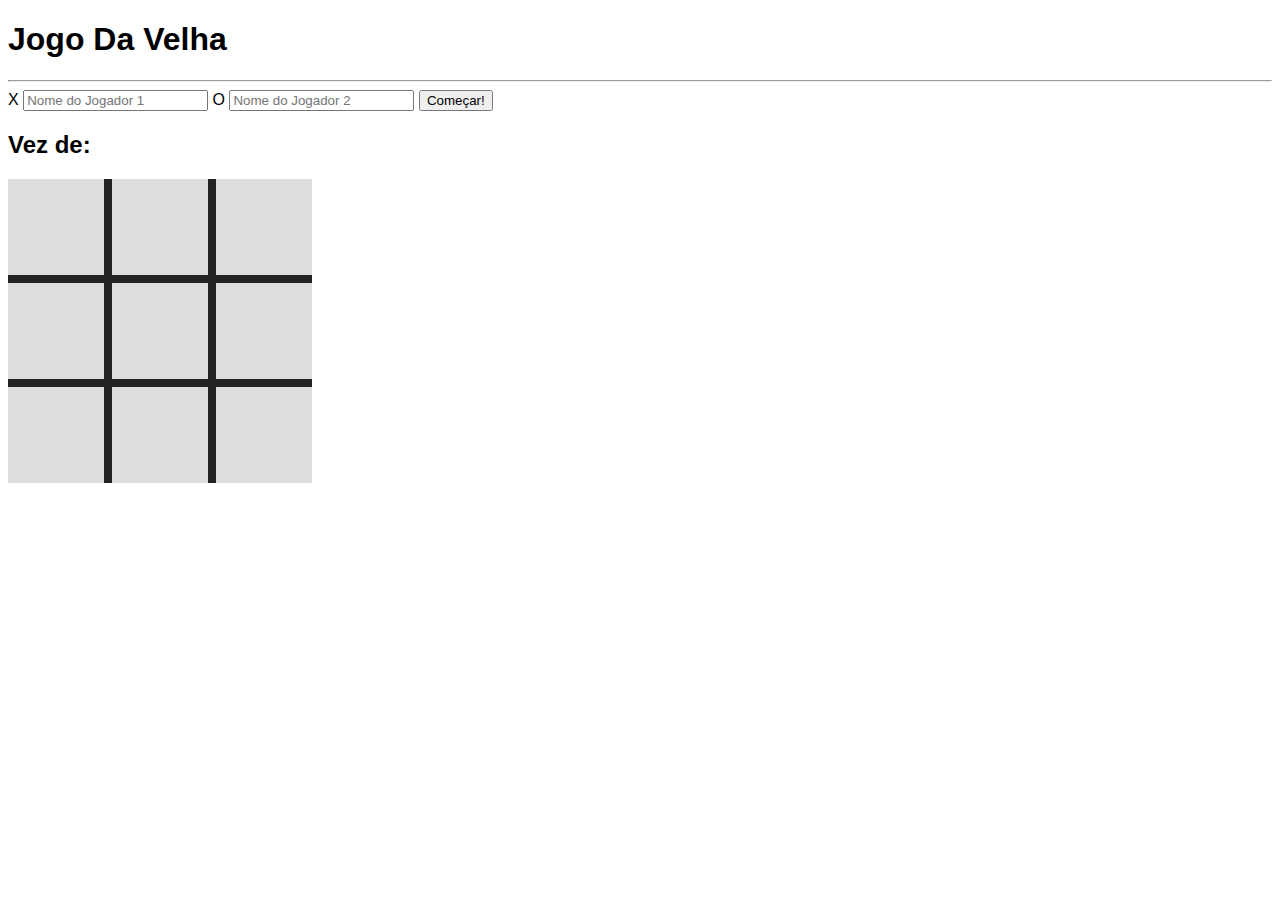
==== index.html @ ba087b6b "update" ====
<!DOCTYPE html>
<html lang="en">
  <head>
    <meta charset="UTF-8" />
    <meta http-equiv="X-UA-Compatible" content="IE=edge" />
    <meta name="viewport" content="width=device-width, initial-scale=1.0" />
    <link rel="stylesheet" href="jogoDaVelha.css" />
    <script src="./jogoDaVelha.js" defer></script>
    <title>Projeto Jogo da Velha</title>
  </head>
  <body>
    <h1>Jogo Da Velha</h1>
    <hr />
    <label for="player1">X</label>
    <input
      type="text"
      name="player1"
      id="player1"
      placeholder="Nome do Jogador 1"
    />
    <label for="player2">O</label>
    <input
      type="text"
      name="player2"
      id="player2"
      placeholder="Nome do Jogador 2"
    />
    <button id="start">Começar!</button>

    <h2>Vez de: <span id="turnPlayer"></span></h2>
    <section id="gameBoard">
      <span data-region="0.0"></span>
      <span data-region="0.1"></span>
      <span data-region="0.2"></span>
      <span data-region="1.0"></span>
      <span data-region="1.1"></span>
      <span data-region="1.2"></span>
      <span data-region="2.0"></span>
      <span data-region="2.1"></span>
      <span data-region="2.2"></span>
    </section>
  </body>
</html>
---- jogoDaVelha.css ----
body {
  font-family: sans-serif;
}

#gameBoard {
  background-color: #232323;
  display: grid;
  grid-template-columns: 6rem 6rem 6rem;
  grid-template-rows: 6rem 6rem 6rem;
  gap: 0.5rem;
  margin-bottom: 1.5rem;
  max-width: 19rem;
}

#gameBoard span {
  background-color: #ddd;
  display: grid;
  place-content: center;
  font-size: 5rem;
}

#gameBoard span.win {
  background-color: #68c57c;
}

.cursor-pointer {
  cursor: pointer;
}
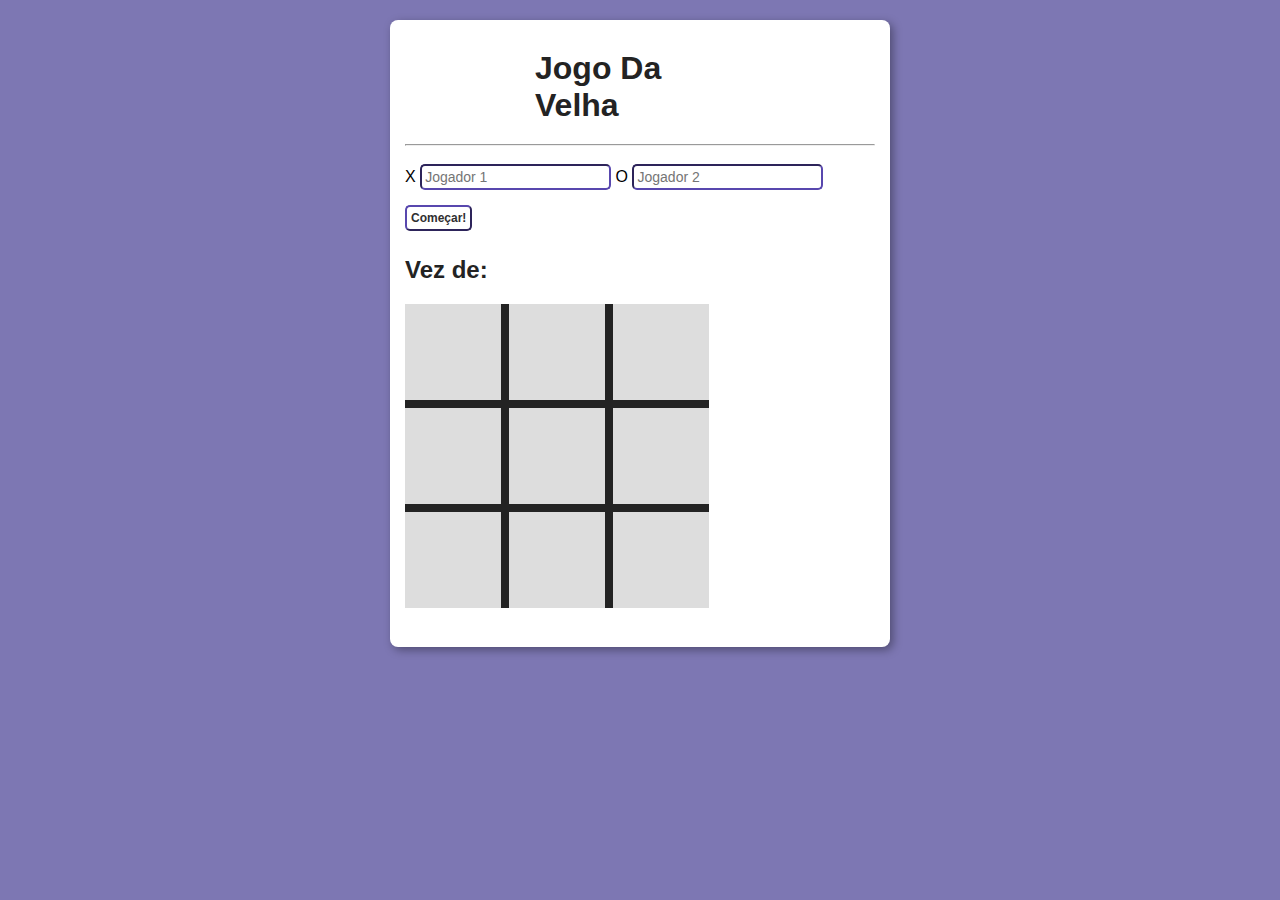
==== commit 18c4f6e9: "update" ====
--- a/index.html
+++ b/index.html
@@ -4,40 +4,34 @@
     <meta charset="UTF-8" />
     <meta http-equiv="X-UA-Compatible" content="IE=edge" />
     <meta name="viewport" content="width=device-width, initial-scale=1.0" />
-    <link rel="stylesheet" href="jogoDaVelha.css" />
-    <script src="./jogoDaVelha.js" defer></script>
-    <title>Projeto Jogo da Velha</title>
+    <link rel="stylesheet" href="src/jogoDaVelha.css" />
+    <script src="src/jogoDaVelha.js" defer></script>
+    <title>Jogo da Velha #</title>
   </head>
   <body>
-    <h1>Jogo Da Velha</h1>
-    <hr />
-    <label for="player1">X</label>
-    <input
-      type="text"
-      name="player1"
-      id="player1"
-      placeholder="Nome do Jogador 1"
-    />
-    <label for="player2">O</label>
-    <input
-      type="text"
-      name="player2"
-      id="player2"
-      placeholder="Nome do Jogador 2"
-    />
-    <button id="start">Começar!</button>
+    <section id="into">
+      <h1>Jogo Da Velha</h1>
+      <hr />
+      <br />
 
-    <h2>Vez de: <span id="turnPlayer"></span></h2>
-    <section id="gameBoard">
-      <span data-region="0.0"></span>
-      <span data-region="0.1"></span>
-      <span data-region="0.2"></span>
-      <span data-region="1.0"></span>
-      <span data-region="1.1"></span>
-      <span data-region="1.2"></span>
-      <span data-region="2.0"></span>
-      <span data-region="2.1"></span>
-      <span data-region="2.2"></span>
+      <label for="player1">X</label>
+      <input type="text" name="player1" id="player1" placeholder="Jogador 1" />
+      <label for="player2">O</label>
+      <input type="text" name="player2" id="player2" placeholder="Jogador 2" />
+      <button id="start">Começar!</button>
+
+      <h2>Vez de: <span id="turnPlayer"></span></h2>
+      <section id="gameBoard">
+        <span data-region="0.0"></span>
+        <span data-region="0.1"></span>
+        <span data-region="0.2"></span>
+        <span data-region="1.0"></span>
+        <span data-region="1.1"></span>
+        <span data-region="1.2"></span>
+        <span data-region="2.0"></span>
+        <span data-region="2.1"></span>
+        <span data-region="2.2"></span>
+      </section>
     </section>
   </body>
 </html>
--- a/src/jogoDaVelha.css
+++ b/src/jogoDaVelha.css
@@ -0,0 +1,85 @@
+* {
+  box-sizing: border-box;
+  margin: 0;
+  padding: 0;
+}
+
+body {
+  font-family: sans-serif;
+  background-color: rgb(125, 119, 179);
+  margin-top: 20px;
+}
+
+#into {
+  background-color: yellowgreen;
+  background: white;
+  border-radius: 8px;
+  padding: 15px;
+  width: 500px;
+  margin: auto;
+  box-shadow: 3px 3px 10px rgba(0, 0, 0, 0.363);
+}
+
+h1 {
+  margin: 15px 130px 20px;
+  color: #232323;
+}
+
+#player1,
+#player2 {
+  font-size: 14px;
+  padding: 3px;
+  border-radius: 5px;
+  background-color: transparent;
+  border-color: rgb(88, 71, 174);
+  color: rgb(48, 47, 49);
+  cursor: pointer;
+}
+
+#start {
+  margin: 15px 20px 15px auto;
+  font-size: 12px;
+  font-weight: bold;
+  padding: 4px;
+  border-radius: 5px;
+  background-color: transparent;
+  border-color: rgb(88, 71, 174);
+  color: rgb(48, 47, 49);
+  cursor: pointer;
+  transition: 0.4s;
+}
+
+#start:hover {
+  border-color: #4ec40f;
+}
+
+h2 {
+  margin-bottom: 20px;
+  padding-top: 10px;
+  color: #232323;
+}
+
+#gameBoard {
+  background-color: #232323;
+  display: grid;
+  grid-template-columns: 6rem 6rem 6rem;
+  grid-template-rows: 6rem 6rem 6rem;
+  gap: 0.5rem;
+  margin-bottom: 1.5rem;
+  max-width: 19rem;
+}
+
+#gameBoard span {
+  background-color: #ddd;
+  display: grid;
+  place-content: center;
+  font-size: 5rem;
+}
+
+#gameBoard span.win {
+  background-color: #68c57c;
+}
+
+.cursor-pointer {
+  cursor: pointer;
+}
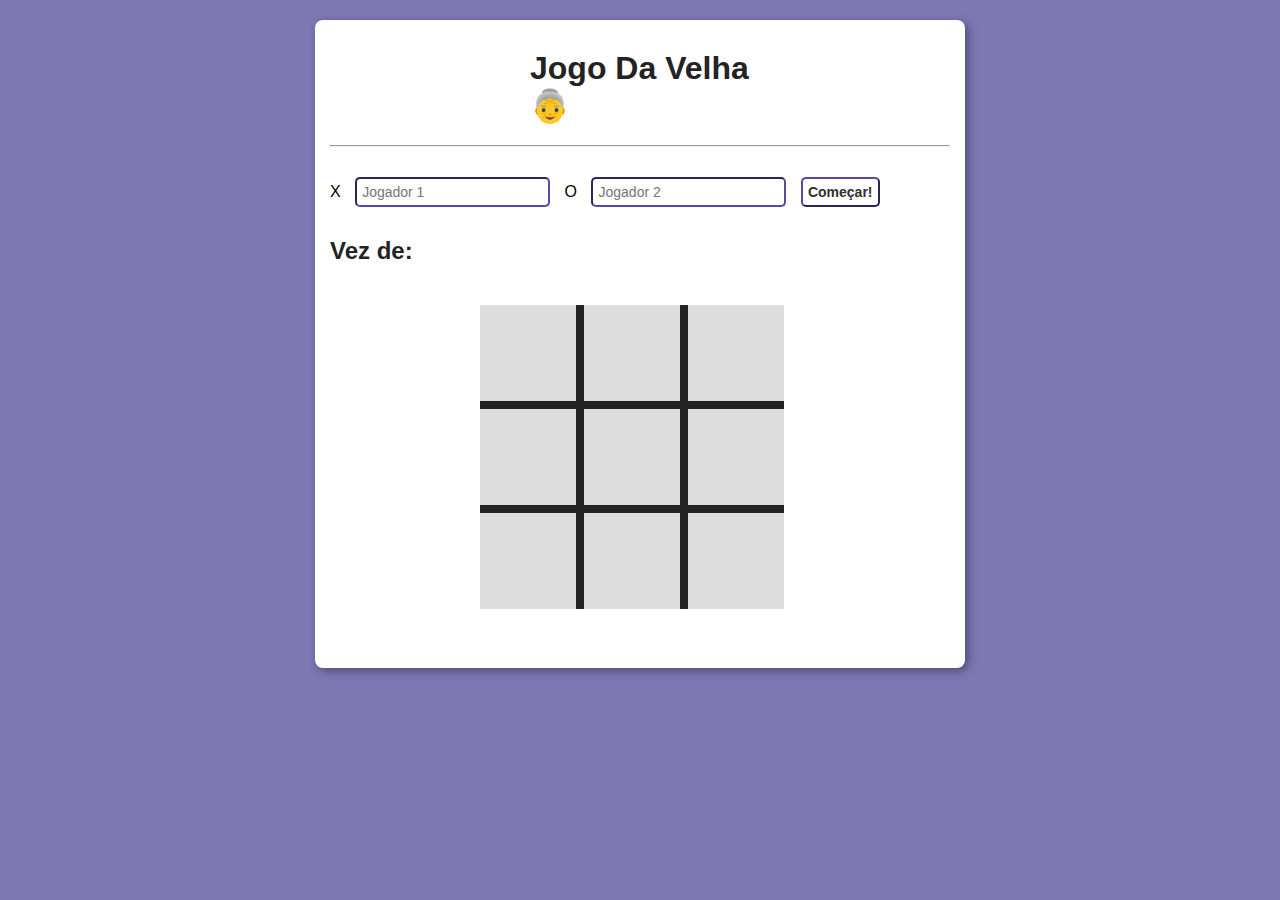
==== commit f8182ab2: "Update" ====
--- a/index.html
+++ b/index.html
@@ -6,13 +6,12 @@
     <meta name="viewport" content="width=device-width, initial-scale=1.0" />
     <link rel="stylesheet" href="src/jogoDaVelha.css" />
     <script src="src/jogoDaVelha.js" defer></script>
-    <title>Jogo da Velha #</title>
+    <title>Jogo da Velha</title>
   </head>
   <body>
     <section id="into">
-      <h1>Jogo Da Velha</h1>
+      <h1>Jogo Da Velha &#x1F475;</h1>
       <hr />
-      <br />
 
       <label for="player1">X</label>
       <input type="text" name="player1" id="player1" placeholder="Jogador 1" />
@@ -21,17 +20,19 @@
       <button id="start">Começar!</button>
 
       <h2>Vez de: <span id="turnPlayer"></span></h2>
-      <section id="gameBoard">
-        <span data-region="0.0"></span>
-        <span data-region="0.1"></span>
-        <span data-region="0.2"></span>
-        <span data-region="1.0"></span>
-        <span data-region="1.1"></span>
-        <span data-region="1.2"></span>
-        <span data-region="2.0"></span>
-        <span data-region="2.1"></span>
-        <span data-region="2.2"></span>
-      </section>
+      <div id="board">
+        <section id="gameBoard">
+          <span data-region="0.0"></span>
+          <span data-region="0.1"></span>
+          <span data-region="0.2"></span>
+          <span data-region="1.0"></span>
+          <span data-region="1.1"></span>
+          <span data-region="1.2"></span>
+          <span data-region="2.0"></span>
+          <span data-region="2.1"></span>
+          <span data-region="2.2"></span>
+        </section>
+      </div>
     </section>
   </body>
 </html>
--- a/src/jogoDaVelha.css
+++ b/src/jogoDaVelha.css
@@ -15,32 +15,32 @@
   background: white;
   border-radius: 8px;
   padding: 15px;
-  width: 500px;
+  width: 650px;
   margin: auto;
   box-shadow: 3px 3px 10px rgba(0, 0, 0, 0.363);
 }
 
 h1 {
-  margin: 15px 130px 20px;
+  margin: 15px 200px 20px;
   color: #232323;
 }
 
 #player1,
 #player2 {
   font-size: 14px;
-  padding: 3px;
+  padding: 5px;
   border-radius: 5px;
   background-color: transparent;
   border-color: rgb(88, 71, 174);
   color: rgb(48, 47, 49);
   cursor: pointer;
+  margin: 30px 10px 5px;
 }
 
 #start {
-  margin: 15px 20px 15px auto;
-  font-size: 12px;
+  font-size: 14px;
   font-weight: bold;
-  padding: 4px;
+  padding: 5px;
   border-radius: 5px;
   background-color: transparent;
   border-color: rgb(88, 71, 174);
@@ -55,8 +55,13 @@
 
 h2 {
   margin-bottom: 20px;
-  padding-top: 10px;
+  padding-top: 25px;
   color: #232323;
+}
+
+#board {
+  margin-left: 150px;
+  padding: 20px 0 20px 0;
 }
 
 #gameBoard {
